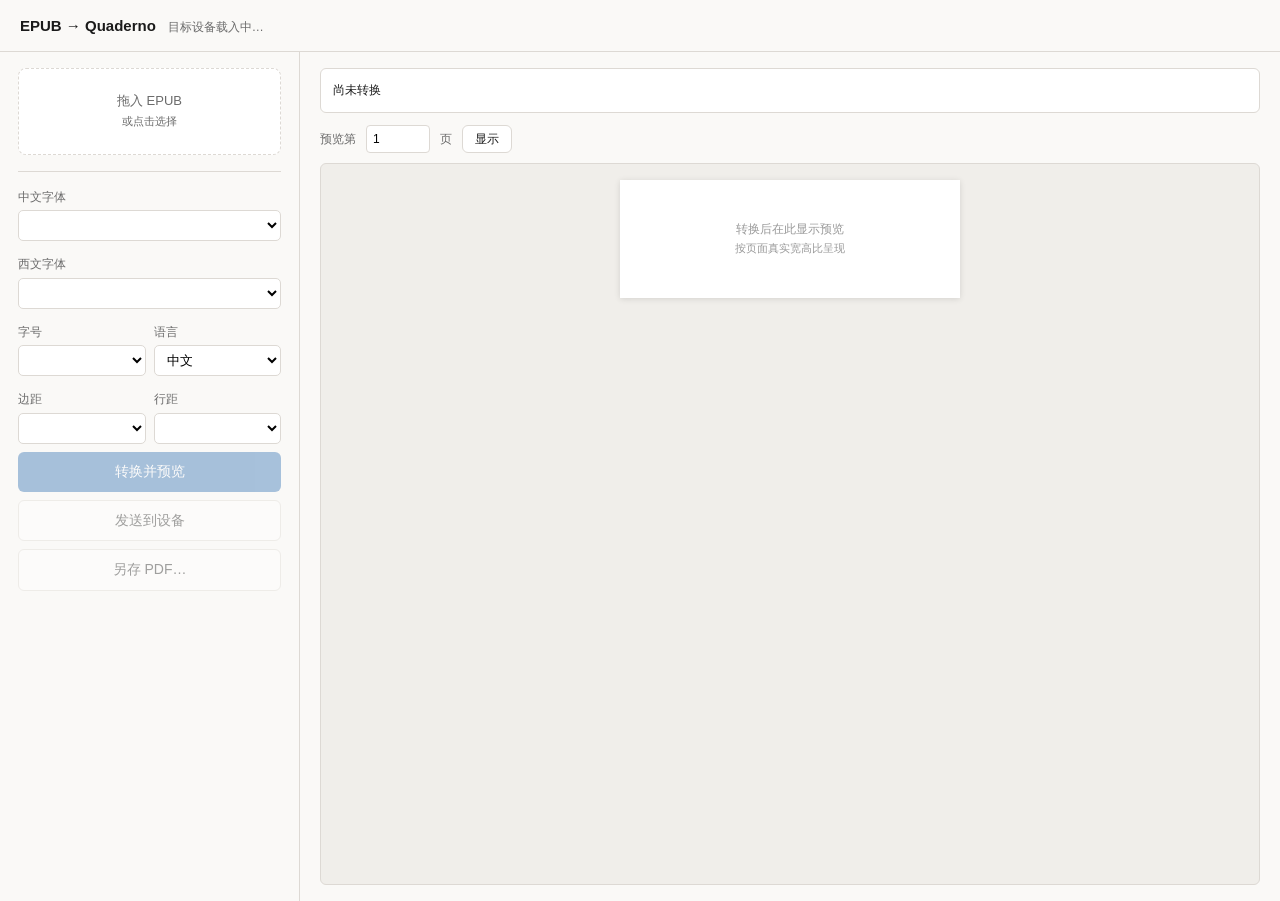
==== gui/index.html @ 3b38d48b "feat: GUI 第一版 —— 本地 Web 界面，EPUB → PDF（A5） gui.sh 启动，Python 标准库起服务 + 单页 HTML，零新依赖。 预览需 poppler（可选，缺失时" ====
<!doctype html>
<meta charset="utf-8">
<title>print-to-quaderno · EPUB → Quaderno</title>
<style>
  :root{--bg:#faf9f7;--fg:#1a1a1a;--mut:#6b6b6b;--line:#ddd9d4;--acc:#2b6cb0;--ok:#2f7a3d;--bad:#b03030}
  *{box-sizing:border-box}
  body{margin:0;font:14px/1.55 -apple-system,"PingFang SC",sans-serif;background:var(--bg);color:var(--fg)}
  header{padding:14px 20px;border-bottom:1px solid var(--line);display:flex;align-items:baseline;gap:12px}
  h1{font-size:15px;margin:0;font-weight:600}
  .sub{color:var(--mut);font-size:12px}
  main{display:grid;grid-template-columns:300px 1fr;gap:0;height:calc(100vh - 51px)}
  aside{padding:16px 18px;border-right:1px solid var(--line);overflow-y:auto}
  section{padding:16px 20px;overflow-y:auto;display:flex;flex-direction:column}
  .drop{border:1.5px dashed var(--line);border-radius:8px;padding:22px 14px;text-align:center;
        color:var(--mut);cursor:pointer;background:#fff;font-size:13px}
  .drop.on{border-color:var(--acc);background:#eef4fb;color:var(--acc)}
  .file{font-size:13px;margin-top:8px;word-break:break-all}
  label{display:block;font-size:12px;color:var(--mut);margin:14px 0 4px}
  select,input[type=text]{width:100%;padding:6px 8px;border:1px solid var(--line);border-radius:5px;
        background:#fff;font:inherit;font-size:13px}
  .row{display:grid;grid-template-columns:1fr 1fr;gap:8px}
  button{width:100%;padding:9px;border:0;border-radius:6px;background:var(--acc);color:#fff;
        font:inherit;font-weight:500;cursor:pointer;margin-top:8px}
  button:disabled{opacity:.4;cursor:default}
  button.sec{background:#fff;color:var(--fg);border:1px solid var(--line)}
  .metrics{background:#fff;border:1px solid var(--line);border-radius:6px;padding:10px 12px;
        font-size:12px;margin-bottom:12px}
  .metrics b{font-weight:600}
  .m-row{display:flex;justify-content:space-between;padding:2px 0}
  .tag{font-size:11px;padding:1px 6px;border-radius:3px;background:#eee}
  .tag.good{background:#e3f2e5;color:var(--ok)} .tag.warn{background:#fdeaea;color:var(--bad)}
  .prevwrap{flex:1;display:flex;align-items:flex-start;justify-content:center;overflow:auto;
        background:#f0eeea;border:1px solid var(--line);border-radius:6px;padding:16px}
  .page{background:#fff;box-shadow:0 1px 6px rgba(0,0,0,.12)}
  .page img{display:block;width:100%;height:auto}
  .bar{display:flex;align-items:center;gap:10px;margin-bottom:10px;font-size:12px;color:var(--mut)}
  .bar input[type=number]{width:64px;padding:4px 6px;border:1px solid var(--line);border-radius:4px;font:inherit}
  .status{font-size:12px;padding:8px 10px;border-radius:5px;margin-top:10px;display:none}
  .status.show{display:block}
  .status.ok{background:#e3f2e5;color:var(--ok)} .status.err{background:#fdeaea;color:var(--bad)}
  .status.run{background:#fff5e0;color:#8a6100}
  .note{font-size:11px;color:var(--mut);margin-top:6px;line-height:1.5}
  hr{border:0;border-top:1px solid var(--line);margin:16px 0}
</style>

<header>
  <h1>EPUB → Quaderno</h1>
  <span class="sub" id="target">目标设备载入中…</span>
</header>

<main>
<aside>
  <div class="drop" id="drop">拖入 EPUB<br><span style="font-size:11px">或点击选择</span></div>
  <input type="file" id="file" accept=".epub,.fb2,.html,.md" hidden>
  <div class="file" id="fname"></div>

  <hr>

  <label>中文字体</label>
  <select id="cjk"></select>
  <label>西文字体</label>
  <select id="latin"></select>

  <div class="row">
    <div><label>字号</label><select id="size"></select></div>
    <div><label>语言</label>
      <select id="lang"><option value="zh">中文</option><option value="en">English</option></select>
    </div>
  </div>
  <div class="row">
    <div><label>边距</label><select id="margin"></select></div>
    <div><label>行距</label><select id="leading"></select></div>
  </div>

  <button id="go" disabled>转换并预览</button>
  <button id="send" class="sec" disabled>发送到设备</button>
  <button id="save" class="sec" disabled>另存 PDF…</button>

  <div class="status" id="st"></div>

  <div class="note" id="hint"></div>
</aside>

<section>
  <div class="metrics" id="metrics">
    <div class="m-row"><span>尚未转换</span></div>
  </div>
  <div class="bar">
    <span>预览第</span>
    <input type="number" id="pg" value="1" min="1">
    <span>页</span>
    <button class="sec" style="width:auto;padding:4px 12px;margin:0" id="pgo">显示</button>
    <span style="flex:1"></span>
    <span id="scaleinfo"></span>
  </div>
  <div class="prevwrap"><div class="page" id="page" style="width:340px">
    <div style="padding:40px 20px;text-align:center;color:#999;font-size:12px">
      转换后在此显示预览<br><span style="font-size:11px">按页面真实宽高比呈现</span>
    </div>
  </div></div>
</section>
</main>

<script>
const $ = s => document.querySelector(s);
let CFG = null, SRC = null, PDF = null;

const SIZES  = ['9pt','10pt','10.5pt','11pt','11.5pt','12pt','13pt','14pt'];
const MARGINS= ['8mm','10mm','12mm','14mm','16mm'];
const LEADS  = ['0.7em','0.8em','0.85em','0.9em','1.0em'];

function opts(sel, list, cur){
  sel.innerHTML = list.map(v=>`<option ${v===cur?'selected':''}>${v}</option>`).join('');
}
function status(msg, kind){
  const el=$('#st'); el.className='status show '+(kind||''); el.textContent=msg;
}

async function init(){
  const r = await (await fetch('/api/init')).json();
  CFG = r.config;
  $('#target').textContent =
    `目标：QUADERNO A5 · 页面 ${CFG.page_w} × ${CFG.page_h} · 1:1 无缩放`;
  opts($('#cjk'),  r.fonts.cjk.length?r.fonts.cjk:['PingFang SC'], CFG.fonts[1]||'PingFang SC');
  opts($('#latin'),r.fonts.latin.length?r.fonts.latin:['Helvetica Neue'], CFG.fonts[0]||'Helvetica Neue');
  opts($('#size'), SIZES, CFG.size);
  opts($('#margin'), MARGINS, CFG.margin);
  opts($('#leading'), LEADS, CFG.leading);
  $('#lang').value = CFG.lang;
  if(!r.has_poppler) $('#hint').textContent =
    '预览功能需要 poppler：brew install poppler。不装也能转换与发送。';
  liveMetrics();
}

function cfg(){
  return {
    page_w: CFG.page_w, page_h: CFG.page_h,
    margin: $('#margin').value, size: $('#size').value,
    leading: $('#leading').value, lang: $('#lang').value,
    fonts: [$('#latin').value, $('#cjk').value]
  };
}

// 数字读数：与预览缩放无关，因此不会因显示比例而误导
function liveMetrics(m){
  const c = cfg();
  const measure = parseFloat(c.page_w) - 2*parseFloat(c.margin);
  const sizeMm = parseFloat(c.size)*25.4/72;
  const cjk = Math.round(measure/sizeMm), lat = Math.round(measure/(sizeMm*0.5));
  const vt = v => v>75?['偏长','warn']:v>=45?['合适','good']:['偏短','warn'];
  const vc = v => v>45?['偏密','warn']:v>40?['偏长','warn']:v>=28?['合适','good']:['偏短','warn'];
  const [ct,cc]=vc(cjk), [lt,lc]=vt(lat);
  $('#metrics').innerHTML = `
    <div class="m-row"><span>版心宽度</span><b>${measure.toFixed(1)} mm</b></div>
    <div class="m-row"><span>中文行长</span><b>${cjk} 字/行 <span class="tag ${cc}">${ct}</span></b></div>
    <div class="m-row"><span>西文行长</span><b>${lat} 字符/行 <span class="tag ${lc}">${lt}</span></b></div>
    <div class="m-row"><span>正文字号</span><b>${c.size}（屏幕上的真实物理尺寸）</b></div>
    ${m&&m.pages?`<div class="m-row"><span>总页数</span><b>${m.pages} 页</b></div>`:''}
    ${m&&m.page_sizes?`<div class="m-row"><span>页面尺寸一致性</span><b>${
      m.size_uniform?'<span class="tag good">全书统一</span>'
                    :'<span class="tag warn">不一致！'+m.page_sizes.join(' / ')+'</span>'}</b></div>`:''}
  `;
}
['#size','#margin','#leading','#cjk','#latin','#lang'].forEach(s=>
  $(s).addEventListener('change', ()=>liveMetrics()));

// ── 文件载入 ────────────────────────────────────────────────
const drop=$('#drop');
drop.onclick=()=>$('#file').click();
drop.ondragover=e=>{e.preventDefault();drop.classList.add('on')};
drop.ondragleave=()=>drop.classList.remove('on');
drop.ondrop=e=>{e.preventDefault();drop.classList.remove('on');take(e.dataTransfer.files[0])};
$('#file').onchange=e=>take(e.target.files[0]);

async function take(f){
  if(!f) return;
  status('正在载入 '+f.name+' …','run');
  const buf = await f.arrayBuffer();
  let bin=''; const b=new Uint8Array(buf);
  for(let i=0;i<b.length;i+=8192) bin+=String.fromCharCode.apply(null,b.subarray(i,i+8192));
  const r = await (await fetch('/api/upload',{method:'POST',
    body:JSON.stringify({name:f.name,data:btoa(bin)})})).json();
  SRC = r.path; $('#fname').textContent = r.name;
  $('#go').disabled=false; status('已载入，可以转换','ok');
}

// ── 转换 ────────────────────────────────────────────────────
$('#go').onclick = async ()=>{
  if(!SRC) return;
  $('#go').disabled=true; status('转换中，一本书通常 1–3 秒…','run');
  const r = await (await fetch('/api/convert',{method:'POST',
    body:JSON.stringify({path:SRC,config:cfg()})})).json();
  $('#go').disabled=false;
  if(!r.ok){ status('转换失败：'+r.error,'err'); return; }
  PDF = r.pdf; liveMetrics(r.metrics);
  $('#send').disabled=false; $('#save').disabled=false;
  status('转换完成，共 '+r.metrics.pages+' 页','ok');
  showPage(1);
};

async function showPage(n){
  if(!PDF) return;
  $('#pg').value=n;
  const r = await (await fetch('/api/preview',{method:'POST',
    body:JSON.stringify({pdf:PDF,page:n})})).json();
  if(!r.ok){ status('预览失败：'+r.error,'err'); return; }
  const ratio = parseFloat(CFG.page_h)/parseFloat(CFG.page_w);
  const w = 340;
  $('#page').style.width = w+'px';
  $('#page').innerHTML = `<img src="${r.url}&t=${Date.now()}" alt="预览">`;
  $('#scaleinfo').textContent =
    `等比预览 · 实际 ${CFG.page_w} × ${CFG.page_h}（字号舒适度请以设备为准）`;
}
$('#pgo').onclick=()=>showPage(parseInt($('#pg').value)||1);

$('#send').onclick = async ()=>{
  status('正在发送到设备…','run');
  const r = await (await fetch('/api/deliver',{method:'POST',
    body:JSON.stringify({pdf:PDF})})).json();
  status(r.ok?'已发送到设备（客户端需保持连接）':'发送失败：'+r.error, r.ok?'ok':'err');
};

$('#save').onclick = async ()=>{
  const dest = prompt('另存为（完整路径）', (SRC||'').replace(/\.[^.]+$/,'') + '.pdf');
  if(!dest) return;
  const r = await (await fetch('/api/save',{method:'POST',
    body:JSON.stringify({pdf:PDF,dest})})).json();
  status(r.ok?'已保存到 '+r.saved:'保存失败：'+r.error, r.ok?'ok':'err');
};

init();
</script>
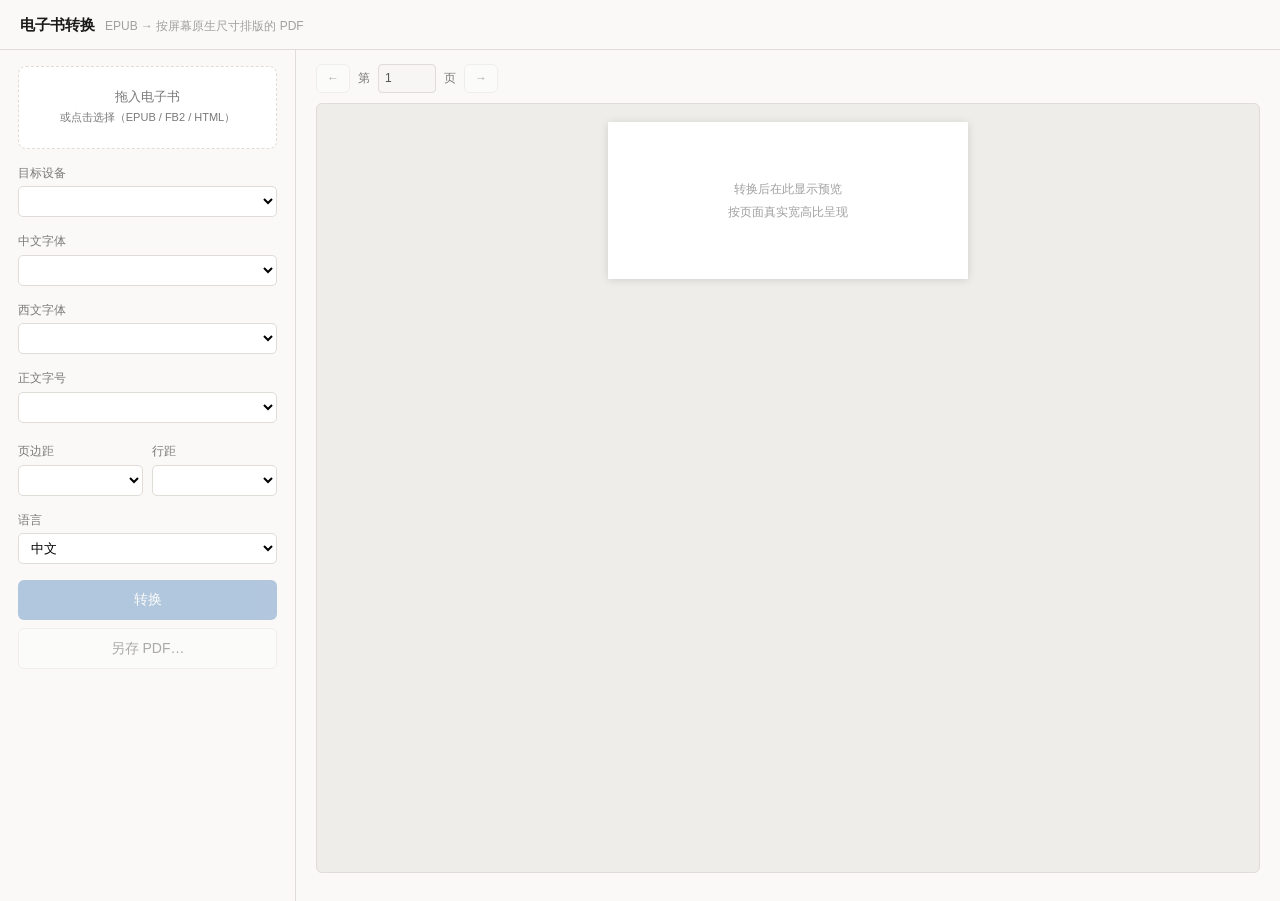
==== commit ebc92629: "refactor(gui): 按用户反馈重做界面 + 引入设备档案 界面调整: 1. 派生数值不再占据主区。版心宽度、中英行长这些是计算结果而非可调项，    已从顶部面板降级为「紧贴对应控件的辅助说" ====
--- a/gui/index.html
+++ b/gui/index.html
@@ -1,170 +1,202 @@
 <!doctype html>
 <meta charset="utf-8">
-<title>print-to-quaderno · EPUB → Quaderno</title>
+<title>电子书转换 · 电子墨水屏排版</title>
 <style>
-  :root{--bg:#faf9f7;--fg:#1a1a1a;--mut:#6b6b6b;--line:#ddd9d4;--acc:#2b6cb0;--ok:#2f7a3d;--bad:#b03030}
+  :root{--bg:#faf9f7;--fg:#1a1a1a;--mut:#7a7a7a;--faint:#a0a0a0;--line:#e0dcd7;
+        --acc:#2b6cb0;--ok:#2f7a3d;--bad:#b03030;--warn:#8a6100}
   *{box-sizing:border-box}
   body{margin:0;font:14px/1.55 -apple-system,"PingFang SC",sans-serif;background:var(--bg);color:var(--fg)}
-  header{padding:14px 20px;border-bottom:1px solid var(--line);display:flex;align-items:baseline;gap:12px}
+  header{padding:13px 20px;border-bottom:1px solid var(--line);display:flex;align-items:baseline;gap:10px}
   h1{font-size:15px;margin:0;font-weight:600}
-  .sub{color:var(--mut);font-size:12px}
-  main{display:grid;grid-template-columns:300px 1fr;gap:0;height:calc(100vh - 51px)}
-  aside{padding:16px 18px;border-right:1px solid var(--line);overflow-y:auto}
-  section{padding:16px 20px;overflow-y:auto;display:flex;flex-direction:column}
-  .drop{border:1.5px dashed var(--line);border-radius:8px;padding:22px 14px;text-align:center;
+  .sub{color:var(--faint);font-size:12px}
+  main{display:grid;grid-template-columns:296px 1fr;height:calc(100vh - 49px)}
+  aside{padding:16px 18px 28px;border-right:1px solid var(--line);overflow-y:auto}
+  section{padding:14px 20px 18px;display:flex;flex-direction:column;min-width:0}
+
+  .drop{border:1.5px dashed var(--line);border-radius:8px;padding:20px 14px;text-align:center;
         color:var(--mut);cursor:pointer;background:#fff;font-size:13px}
   .drop.on{border-color:var(--acc);background:#eef4fb;color:var(--acc)}
-  .file{font-size:13px;margin-top:8px;word-break:break-all}
-  label{display:block;font-size:12px;color:var(--mut);margin:14px 0 4px}
-  select,input[type=text]{width:100%;padding:6px 8px;border:1px solid var(--line);border-radius:5px;
-        background:#fff;font:inherit;font-size:13px}
-  .row{display:grid;grid-template-columns:1fr 1fr;gap:8px}
+  .fname{font-size:12px;margin-top:7px;color:var(--fg);word-break:break-all}
+
+  label{display:block;font-size:12px;color:var(--mut);margin:15px 0 4px}
+  select{width:100%;padding:6px 8px;border:1px solid var(--line);border-radius:5px;
+         background:#fff;font:inherit;font-size:13px}
+  .row{display:grid;grid-template-columns:1fr 1fr;gap:9px}
+  /* 派生数值：紧贴产生它的控件，作为辅助说明，而非独立面板 */
+  .hint{font-size:11px;color:var(--faint);margin-top:4px;line-height:1.5}
+  .hint .v{color:var(--mut)}
+  .ok{color:var(--ok)} .warn{color:var(--bad)}
+
   button{width:100%;padding:9px;border:0;border-radius:6px;background:var(--acc);color:#fff;
-        font:inherit;font-weight:500;cursor:pointer;margin-top:8px}
-  button:disabled{opacity:.4;cursor:default}
-  button.sec{background:#fff;color:var(--fg);border:1px solid var(--line)}
-  .metrics{background:#fff;border:1px solid var(--line);border-radius:6px;padding:10px 12px;
-        font-size:12px;margin-bottom:12px}
-  .metrics b{font-weight:600}
-  .m-row{display:flex;justify-content:space-between;padding:2px 0}
-  .tag{font-size:11px;padding:1px 6px;border-radius:3px;background:#eee}
-  .tag.good{background:#e3f2e5;color:var(--ok)} .tag.warn{background:#fdeaea;color:var(--bad)}
-  .prevwrap{flex:1;display:flex;align-items:flex-start;justify-content:center;overflow:auto;
-        background:#f0eeea;border:1px solid var(--line);border-radius:6px;padding:16px}
-  .page{background:#fff;box-shadow:0 1px 6px rgba(0,0,0,.12)}
+         font:inherit;font-weight:500;cursor:pointer;margin-top:16px}
+  button:disabled{opacity:.35;cursor:default}
+  button.sec{background:#fff;color:var(--fg);border:1px solid var(--line);margin-top:8px;font-weight:400}
+
+  .st{font-size:12px;padding:7px 10px;border-radius:5px;margin-top:12px;display:none}
+  .st.show{display:block}
+  .st.ok{background:#e6f2e8;color:var(--ok)} .st.err{background:#fbeaea;color:var(--bad)}
+  .st.run{background:#fdf3e0;color:var(--warn)} .st.info{background:#eef2f7;color:var(--mut)}
+
+  .pbar{display:flex;align-items:center;gap:8px;margin-bottom:10px;font-size:12px;color:var(--mut)}
+  .pbar button{width:auto;margin:0;padding:4px 10px;font-size:12px}
+  .pbar input{width:58px;padding:4px 6px;border:1px solid var(--line);border-radius:4px;font:inherit}
+  .stage{flex:1;display:flex;align-items:flex-start;justify-content:center;overflow:auto;
+         background:#efedea;border:1px solid var(--line);border-radius:6px;padding:18px}
+  .page{background:#fff;box-shadow:0 1px 8px rgba(0,0,0,.13)}
   .page img{display:block;width:100%;height:auto}
-  .bar{display:flex;align-items:center;gap:10px;margin-bottom:10px;font-size:12px;color:var(--mut)}
-  .bar input[type=number]{width:64px;padding:4px 6px;border:1px solid var(--line);border-radius:4px;font:inherit}
-  .status{font-size:12px;padding:8px 10px;border-radius:5px;margin-top:10px;display:none}
-  .status.show{display:block}
-  .status.ok{background:#e3f2e5;color:var(--ok)} .status.err{background:#fdeaea;color:var(--bad)}
-  .status.run{background:#fff5e0;color:#8a6100}
-  .note{font-size:11px;color:var(--mut);margin-top:6px;line-height:1.5}
-  hr{border:0;border-top:1px solid var(--line);margin:16px 0}
+  .empty{padding:56px 24px;text-align:center;color:var(--faint);font-size:12px;line-height:1.9}
+  /* 技术参数：降级到页脚，不占主区 */
+  .tech{margin-top:10px;font-size:11px;color:var(--faint);display:flex;gap:16px;flex-wrap:wrap}
+  .tech b{font-weight:500;color:var(--mut)}
+  .badge{font-size:10px;padding:1px 5px;border-radius:3px;background:#eee;color:var(--mut)}
+  .badge.v{background:#e6f2e8;color:var(--ok)} .badge.u{background:#fbeaea;color:var(--bad)}
 </style>
 
 <header>
-  <h1>EPUB → Quaderno</h1>
-  <span class="sub" id="target">目标设备载入中…</span>
+  <h1>电子书转换</h1>
+  <span class="sub">EPUB → 按屏幕原生尺寸排版的 PDF</span>
 </header>
 
 <main>
 <aside>
-  <div class="drop" id="drop">拖入 EPUB<br><span style="font-size:11px">或点击选择</span></div>
+  <div class="drop" id="drop">拖入电子书<br><span style="font-size:11px">或点击选择（EPUB / FB2 / HTML）</span></div>
   <input type="file" id="file" accept=".epub,.fb2,.html,.md" hidden>
-  <div class="file" id="fname"></div>
-
-  <hr>
+  <div class="fname" id="fname"></div>
+
+  <label>目标设备</label>
+  <select id="dev"></select>
+  <div class="hint" id="devhint"></div>
 
   <label>中文字体</label>
   <select id="cjk"></select>
   <label>西文字体</label>
   <select id="latin"></select>
 
+  <label>正文字号</label>
+  <select id="size"></select>
+  <div class="hint" id="sizehint"></div>
+
   <div class="row">
-    <div><label>字号</label><select id="size"></select></div>
-    <div><label>语言</label>
-      <select id="lang"><option value="zh">中文</option><option value="en">English</option></select>
+    <div><label>页边距</label><select id="margin"></select></div>
+    <div><label>行距</label><select id="leading"></select></div>
+  </div>
+  <div class="hint" id="marginhint"></div>
+
+  <label>语言</label>
+  <select id="lang"><option value="zh">中文</option><option value="en">English</option></select>
+
+  <button id="go" disabled>转换</button>
+  <button id="save" class="sec" disabled>另存 PDF…</button>
+
+  <div class="st" id="st"></div>
+</aside>
+
+<section>
+  <div class="pbar">
+    <button class="sec" id="prev" disabled>←</button>
+    <span>第</span><input type="number" id="pg" value="1" min="1" disabled>
+    <span id="pgtot">页</span>
+    <button class="sec" id="next" disabled>→</button>
+    <span style="flex:1"></span>
+    <span id="pnote"></span>
+  </div>
+
+  <div class="stage">
+    <div class="page" id="page" style="width:360px">
+      <div class="empty">转换后在此显示预览<br>按页面真实宽高比呈现</div>
     </div>
   </div>
-  <div class="row">
-    <div><label>边距</label><select id="margin"></select></div>
-    <div><label>行距</label><select id="leading"></select></div>
-  </div>
-
-  <button id="go" disabled>转换并预览</button>
-  <button id="send" class="sec" disabled>发送到设备</button>
-  <button id="save" class="sec" disabled>另存 PDF…</button>
-
-  <div class="status" id="st"></div>
-
-  <div class="note" id="hint"></div>
-</aside>
-
-<section>
-  <div class="metrics" id="metrics">
-    <div class="m-row"><span>尚未转换</span></div>
-  </div>
-  <div class="bar">
-    <span>预览第</span>
-    <input type="number" id="pg" value="1" min="1">
-    <span>页</span>
-    <button class="sec" style="width:auto;padding:4px 12px;margin:0" id="pgo">显示</button>
-    <span style="flex:1"></span>
-    <span id="scaleinfo"></span>
-  </div>
-  <div class="prevwrap"><div class="page" id="page" style="width:340px">
-    <div style="padding:40px 20px;text-align:center;color:#999;font-size:12px">
-      转换后在此显示预览<br><span style="font-size:11px">按页面真实宽高比呈现</span>
-    </div>
-  </div></div>
+
+  <div class="tech" id="tech"></div>
 </section>
 </main>
 
 <script>
 const $ = s => document.querySelector(s);
-let CFG = null, SRC = null, PDF = null;
-
-const SIZES  = ['9pt','10pt','10.5pt','11pt','11.5pt','12pt','13pt','14pt'];
-const MARGINS= ['8mm','10mm','12mm','14mm','16mm'];
-const LEADS  = ['0.7em','0.8em','0.85em','0.9em','1.0em'];
-
-function opts(sel, list, cur){
-  sel.innerHTML = list.map(v=>`<option ${v===cur?'selected':''}>${v}</option>`).join('');
-}
-function status(msg, kind){
-  const el=$('#st'); el.className='status show '+(kind||''); el.textContent=msg;
+let DEV=null, DEVS=[], SRC=null, PDF=null, PAGES=0, DIRTY=false;
+
+const SIZES = [
+  ['9pt','小五'],['10pt',''],['10.5pt','五号'],['11pt',''],
+  ['11.5pt',''],['12pt','小四'],['13pt',''],['14pt','四号']];
+const MARGINS = ['8mm','10mm','12mm','14mm','16mm'];
+// 行距对用户显示中文档位，em 只作内部值 —— 界面不出现英文单位
+const LEADS = [['0.7em','紧凑'],['0.8em','较紧'],['0.85em','标准'],
+               ['0.9em','较松'],['1.0em','宽松']];
+
+const st = (msg,kind)=>{const e=$('#st');e.className='st show '+(kind||'');e.textContent=msg};
+
+function fill(sel, list, cur){
+  sel.innerHTML = list.map(x=>{
+    const [v,label] = Array.isArray(x)?x:[x,''];
+    const text = label ? `${v}（${label}）` : v;
+    return `<option value="${v}" ${v===cur?'selected':''}>${text}</option>`;
+  }).join('');
 }
 
 async function init(){
   const r = await (await fetch('/api/init')).json();
-  CFG = r.config;
-  $('#target').textContent =
-    `目标：QUADERNO A5 · 页面 ${CFG.page_w} × ${CFG.page_h} · 1:1 无缩放`;
-  opts($('#cjk'),  r.fonts.cjk.length?r.fonts.cjk:['PingFang SC'], CFG.fonts[1]||'PingFang SC');
-  opts($('#latin'),r.fonts.latin.length?r.fonts.latin:['Helvetica Neue'], CFG.fonts[0]||'Helvetica Neue');
-  opts($('#size'), SIZES, CFG.size);
-  opts($('#margin'), MARGINS, CFG.margin);
-  opts($('#leading'), LEADS, CFG.leading);
-  $('#lang').value = CFG.lang;
-  if(!r.has_poppler) $('#hint').textContent =
-    '预览功能需要 poppler：brew install poppler。不装也能转换与发送。';
-  liveMetrics();
+  DEVS = r.devices;
+  $('#dev').innerHTML = DEVS.map((d,i)=>
+    `<option value="${i}">${d.name}</option>`).join('');
+  fill($('#cjk'),  r.fonts.cjk.length?r.fonts.cjk:['PingFang SC'],  r.config.fonts[1]);
+  fill($('#latin'),r.fonts.latin.length?r.fonts.latin:['Helvetica Neue'], r.config.fonts[0]);
+  fill($('#size'), SIZES, r.config.size);
+  fill($('#margin'), MARGINS, r.config.margin);
+  fill($('#leading'), LEADS, r.config.leading);
+  $('#lang').value = r.config.lang;
+  if(!r.has_poppler) st('预览需要 poppler：brew install poppler。不装仍可转换与保存。','info');
+  pickDevice();
+}
+
+function pickDevice(){
+  DEV = DEVS[+$('#dev').value];
+  const [w,h] = DEV.display_mm;
+  const badge = DEV.verified
+    ? `<span class="badge v">已实测</span>`
+    : `<span class="badge u">未实测</span>`;
+  $('#devhint').innerHTML =
+    `${badge} 显示区 <span class="v">${w} × ${h} mm</span> · ${DEV.ppi} ppi` +
+    (DEV.verified ? '' : `<br>该尺寸为推算值，使用前建议先用校准页实测。`);
+  update();
 }
 
 function cfg(){
+  const [w,h] = DEV.display_mm;
   return {
-    page_w: CFG.page_w, page_h: CFG.page_h,
+    page_w: w+'mm', page_h: h+'mm',
     margin: $('#margin').value, size: $('#size').value,
     leading: $('#leading').value, lang: $('#lang').value,
     fonts: [$('#latin').value, $('#cjk').value]
   };
 }
 
-// 数字读数：与预览缩放无关，因此不会因显示比例而误导
-function liveMetrics(m){
+// 派生数值紧贴对应控件，作为辅助说明；技术参数降级到页脚
+function update(){
   const c = cfg();
   const measure = parseFloat(c.page_w) - 2*parseFloat(c.margin);
   const sizeMm = parseFloat(c.size)*25.4/72;
   const cjk = Math.round(measure/sizeMm), lat = Math.round(measure/(sizeMm*0.5));
-  const vt = v => v>75?['偏长','warn']:v>=45?['合适','good']:['偏短','warn'];
-  const vc = v => v>45?['偏密','warn']:v>40?['偏长','warn']:v>=28?['合适','good']:['偏短','warn'];
-  const [ct,cc]=vc(cjk), [lt,lc]=vt(lat);
-  $('#metrics').innerHTML = `
-    <div class="m-row"><span>版心宽度</span><b>${measure.toFixed(1)} mm</b></div>
-    <div class="m-row"><span>中文行长</span><b>${cjk} 字/行 <span class="tag ${cc}">${ct}</span></b></div>
-    <div class="m-row"><span>西文行长</span><b>${lat} 字符/行 <span class="tag ${lc}">${lt}</span></b></div>
-    <div class="m-row"><span>正文字号</span><b>${c.size}（屏幕上的真实物理尺寸）</b></div>
-    ${m&&m.pages?`<div class="m-row"><span>总页数</span><b>${m.pages} 页</b></div>`:''}
-    ${m&&m.page_sizes?`<div class="m-row"><span>页面尺寸一致性</span><b>${
-      m.size_uniform?'<span class="tag good">全书统一</span>'
-                    :'<span class="tag warn">不一致！'+m.page_sizes.join(' / ')+'</span>'}</b></div>`:''}
-  `;
-}
-['#size','#margin','#leading','#cjk','#latin','#lang'].forEach(s=>
-  $(s).addEventListener('change', ()=>liveMetrics()));
-
-// ── 文件载入 ────────────────────────────────────────────────
+  const vc = cjk>45?['偏密','warn']:cjk>40?['偏长','warn']:cjk>=28?['合适','ok']:['偏短','warn'];
+  const vl = lat>75?['偏长','warn']:lat>=45?['合适','ok']:['偏短','warn'];
+  $('#sizehint').innerHTML =
+    `中文 <span class="v">${cjk} 字/行</span> <span class="${vc[1]}">${vc[0]}</span> ／ ` +
+    `西文 <span class="v">${lat} 字符/行</span> <span class="${vl[1]}">${vl[0]}</span>`;
+  $('#marginhint').innerHTML = `版心宽度 <span class="v">${measure.toFixed(1)} mm</span>`;
+
+  const t = [`页面 <b>${c.page_w} × ${c.page_h}</b>`,
+             `版心 <b>${measure.toFixed(1)}mm</b>`,
+             `字号 <b>${c.size}</b>（屏幕上的真实物理尺寸）`];
+  if(PAGES) t.push(`共 <b>${PAGES}</b> 页`);
+  if(window.__sizes) t.push(window.__sizes.length===1
+      ? `页面尺寸 <b>全书统一</b>` : `<span class="warn">页面尺寸不一致：${window.__sizes.join(' / ')}</span>`);
+  $('#tech').innerHTML = t.join('');
+
+  if(PDF){ DIRTY = true; st('参数已修改，点「转换」后预览才会更新','info'); }
+}
+['#size','#margin','#leading','#cjk','#latin','#lang'].forEach(s=>$(s).onchange=update);
+$('#dev').onchange = pickDevice;
+
+// ── 载入 ──────────────────────────────────────────────
 const drop=$('#drop');
 drop.onclick=()=>$('#file').click();
 drop.ondragover=e=>{e.preventDefault();drop.classList.add('on')};
@@ -174,58 +206,52 @@
 
 async function take(f){
   if(!f) return;
-  status('正在载入 '+f.name+' …','run');
-  const buf = await f.arrayBuffer();
-  let bin=''; const b=new Uint8Array(buf);
-  for(let i=0;i<b.length;i+=8192) bin+=String.fromCharCode.apply(null,b.subarray(i,i+8192));
+  st('正在载入 '+f.name+' …','run');
+  const b = new Uint8Array(await f.arrayBuffer());
+  let bin=''; for(let i=0;i<b.length;i+=8192) bin+=String.fromCharCode.apply(null,b.subarray(i,i+8192));
   const r = await (await fetch('/api/upload',{method:'POST',
     body:JSON.stringify({name:f.name,data:btoa(bin)})})).json();
-  SRC = r.path; $('#fname').textContent = r.name;
-  $('#go').disabled=false; status('已载入，可以转换','ok');
-}
-
-// ── 转换 ────────────────────────────────────────────────────
+  SRC=r.path; $('#fname').textContent=r.name; $('#go').disabled=false;
+  st('已载入，可以转换','ok');
+}
+
+// ── 转换（与预览分开：转换产出 PDF，预览只是翻看它）────────
 $('#go').onclick = async ()=>{
   if(!SRC) return;
-  $('#go').disabled=true; status('转换中，一本书通常 1–3 秒…','run');
+  $('#go').disabled=true; st('转换中…一本书通常 1–3 秒','run');
   const r = await (await fetch('/api/convert',{method:'POST',
     body:JSON.stringify({path:SRC,config:cfg()})})).json();
   $('#go').disabled=false;
-  if(!r.ok){ status('转换失败：'+r.error,'err'); return; }
-  PDF = r.pdf; liveMetrics(r.metrics);
-  $('#send').disabled=false; $('#save').disabled=false;
-  status('转换完成，共 '+r.metrics.pages+' 页','ok');
-  showPage(1);
+  if(!r.ok){ st('转换失败：'+r.error,'err'); return; }
+  PDF=r.pdf; PAGES=r.metrics.pages; window.__sizes=r.metrics.page_sizes; DIRTY=false;
+  $('#save').disabled=false;
+  ['#pg','#prev','#next'].forEach(s=>$(s).disabled=false);
+  $('#pg').max=PAGES; $('#pgtot').textContent=`/ ${PAGES} 页`;
+  update(); st(`转换完成，共 ${PAGES} 页`,'ok');
+  show(1);
 };
 
-async function showPage(n){
+// ── 预览（独立动作，不触发转换）──────────────────────
+async function show(n){
   if(!PDF) return;
+  n = Math.max(1, Math.min(PAGES||1, n));
   $('#pg').value=n;
   const r = await (await fetch('/api/preview',{method:'POST',
     body:JSON.stringify({pdf:PDF,page:n})})).json();
-  if(!r.ok){ status('预览失败：'+r.error,'err'); return; }
-  const ratio = parseFloat(CFG.page_h)/parseFloat(CFG.page_w);
-  const w = 340;
-  $('#page').style.width = w+'px';
-  $('#page').innerHTML = `<img src="${r.url}&t=${Date.now()}" alt="预览">`;
-  $('#scaleinfo').textContent =
-    `等比预览 · 实际 ${CFG.page_w} × ${CFG.page_h}（字号舒适度请以设备为准）`;
-}
-$('#pgo').onclick=()=>showPage(parseInt($('#pg').value)||1);
-
-$('#send').onclick = async ()=>{
-  status('正在发送到设备…','run');
-  const r = await (await fetch('/api/deliver',{method:'POST',
-    body:JSON.stringify({pdf:PDF})})).json();
-  status(r.ok?'已发送到设备（客户端需保持连接）':'发送失败：'+r.error, r.ok?'ok':'err');
-};
+  if(!r.ok){ st('预览失败：'+r.error,'err'); return; }
+  $('#page').innerHTML=`<img src="${r.url}&t=${Date.now()}" alt="第 ${n} 页">`;
+  $('#pnote').textContent='等比预览 · 字号舒适度请以设备为准';
+}
+$('#pg').onchange=()=>show(+$('#pg').value);
+$('#prev').onclick=()=>show((+$('#pg').value)-1);
+$('#next').onclick=()=>show((+$('#pg').value)+1);
 
 $('#save').onclick = async ()=>{
-  const dest = prompt('另存为（完整路径）', (SRC||'').replace(/\.[^.]+$/,'') + '.pdf');
+  const dest = prompt('另存为（完整路径）', (SRC||'').replace(/\.[^.]+$/,'')+'.pdf');
   if(!dest) return;
   const r = await (await fetch('/api/save',{method:'POST',
     body:JSON.stringify({pdf:PDF,dest})})).json();
-  status(r.ok?'已保存到 '+r.saved:'保存失败：'+r.error, r.ok?'ok':'err');
+  st(r.ok?'已保存到 '+r.saved:'保存失败：'+r.error, r.ok?'ok':'err');
 };
 
 init();
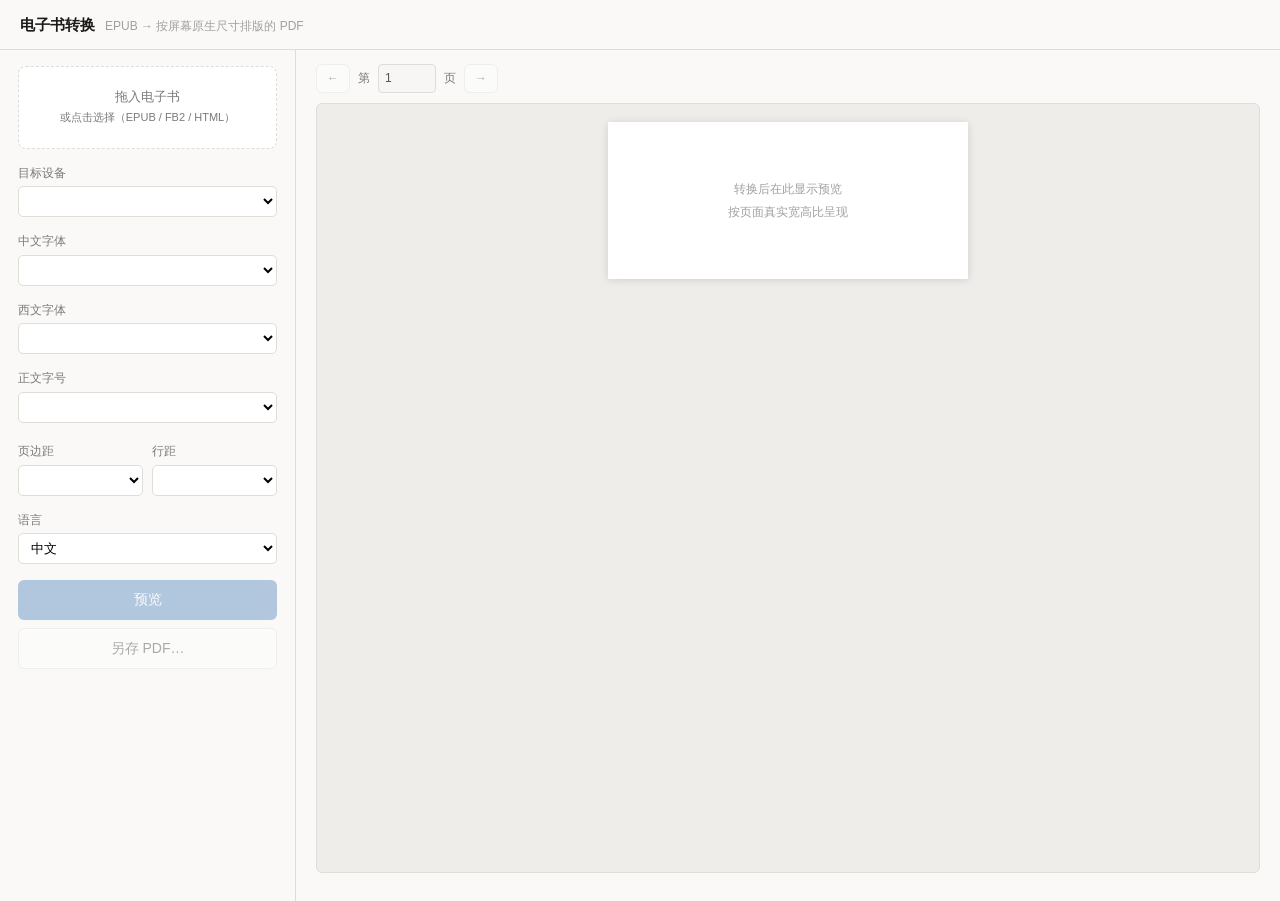
==== commit 15200d7e: "feat(gui): 点击选文件 + 中文字体名 + 整本预览复用（T-002 A/B + T-003 C，审校后） 由 mimo 执行、Claude 审校。三项改进的最终形态：  A 点击选文件（A" ====
--- a/gui/index.html
+++ b/gui/index.html
@@ -85,7 +85,8 @@
   <label>语言</label>
   <select id="lang"><option value="zh">中文</option><option value="en">English</option></select>
 
-  <button id="go" disabled>转换</button>
+  <button id="preview" disabled>预览</button>
+  <button id="send" class="sec" disabled hidden>发送到 Quaderno</button>
   <button id="save" class="sec" disabled>另存 PDF…</button>
 
   <div class="st" id="st"></div>
@@ -125,6 +126,21 @@
 
 const st = (msg,kind)=>{const e=$('#st');e.className='st show '+(kind||'');e.textContent=msg};
 
+const CJK_NAMES = {
+  'PingFang SC': '苹方', 'Songti SC': '宋体', 'Heiti SC': '黑体',
+  'STSong': '华文宋体', 'Hiragino Sans GB': '冬青黑体',
+  'Noto Serif CJK SC': '思源宋体', 'Source Han Sans SC': '思源黑体',
+  'Source Han Serif SC': '思源宋体',
+};
+
+function fillCjk(sel, list, cur){
+  sel.innerHTML = list.map(name=>{
+    const label = CJK_NAMES[name];
+    const text = label ? `${label}（${name}）` : name;
+    return `<option value="${name}" ${name===cur?'selected':''}>${text}</option>`;
+  }).join('');
+}
+
 function fill(sel, list, cur){
   sel.innerHTML = list.map(x=>{
     const [v,label] = Array.isArray(x)?x:[x,''];
@@ -138,12 +154,13 @@
   DEVS = r.devices;
   $('#dev').innerHTML = DEVS.map((d,i)=>
     `<option value="${i}">${d.name}</option>`).join('');
-  fill($('#cjk'),  r.fonts.cjk.length?r.fonts.cjk:['PingFang SC'],  r.config.fonts[1]);
+  fillCjk($('#cjk'),  r.fonts.cjk.length?r.fonts.cjk:['PingFang SC'],  r.config.fonts[1]);
   fill($('#latin'),r.fonts.latin.length?r.fonts.latin:['Helvetica Neue'], r.config.fonts[0]);
   fill($('#size'), SIZES, r.config.size);
   fill($('#margin'), MARGINS, r.config.margin);
   fill($('#leading'), LEADS, r.config.leading);
   $('#lang').value = r.config.lang;
+  if(r.has_quaderno) $('#send').hidden = false;
   if(!r.has_poppler) st('预览需要 poppler：brew install poppler。不装仍可转换与保存。','info');
   pickDevice();
 }
@@ -151,12 +168,12 @@
 function pickDevice(){
   DEV = DEVS[+$('#dev').value];
   const [w,h] = DEV.display_mm;
-  const badge = DEV.verified
+  const badge = DEV.size_verified
     ? `<span class="badge v">已实测</span>`
     : `<span class="badge u">未实测</span>`;
   $('#devhint').innerHTML =
     `${badge} 显示区 <span class="v">${w} × ${h} mm</span> · ${DEV.ppi} ppi` +
-    (DEV.verified ? '' : `<br>该尺寸为推算值，使用前建议先用校准页实测。`);
+    (DEV.size_verified ? '' : `<br>该尺寸为推算值，使用前建议先用校准页实测。`);
   update();
 }
 
@@ -191,7 +208,7 @@
       ? `页面尺寸 <b>全书统一</b>` : `<span class="warn">页面尺寸不一致：${window.__sizes.join(' / ')}</span>`);
   $('#tech').innerHTML = t.join('');
 
-  if(PDF){ DIRTY = true; st('参数已修改，点「转换」后预览才会更新','info'); }
+  if(PDF){ DIRTY = true; st('参数已修改，点「预览」后才会更新','info'); }
 }
 ['#size','#margin','#leading','#cjk','#latin','#lang'].forEach(s=>$(s).onchange=update);
 $('#dev').onchange = pickDevice;
@@ -211,27 +228,29 @@
   let bin=''; for(let i=0;i<b.length;i+=8192) bin+=String.fromCharCode.apply(null,b.subarray(i,i+8192));
   const r = await (await fetch('/api/upload',{method:'POST',
     body:JSON.stringify({name:f.name,data:btoa(bin)})})).json();
-  SRC=r.path; $('#fname').textContent=r.name; $('#go').disabled=false;
-  st('已载入，可以转换','ok');
-}
-
-// ── 转换（与预览分开：转换产出 PDF，预览只是翻看它）────────
-$('#go').onclick = async ()=>{
+  SRC=r.path; $('#fname').textContent=r.name;
+  $('#preview').disabled=false;
+  st('已载入，点「预览」查看排版','ok');
+}
+
+// ── 预览（整本渲染，缓存产物）────────────────────────
+$('#preview').onclick = async ()=>{
   if(!SRC) return;
-  $('#go').disabled=true; st('转换中…一本书通常 1–3 秒','run');
+  $('#preview').disabled=true; st('渲染中…','run');
   const r = await (await fetch('/api/convert',{method:'POST',
     body:JSON.stringify({path:SRC,config:cfg()})})).json();
-  $('#go').disabled=false;
-  if(!r.ok){ st('转换失败：'+r.error,'err'); return; }
-  PDF=r.pdf; PAGES=r.metrics.pages; window.__sizes=r.metrics.page_sizes; DIRTY=false;
-  $('#save').disabled=false;
+  $('#preview').disabled=false;
+  if(!r.ok){ st('渲染失败：'+r.error,'err'); return; }
+  PDF=r.pdf; PAGES=r.metrics.pages; window.__sizes=r.metrics.page_sizes;
+  DIRTY=false;
+  $('#save').disabled=false; $('#send').disabled=false;
   ['#pg','#prev','#next'].forEach(s=>$(s).disabled=false);
   $('#pg').max=PAGES; $('#pgtot').textContent=`/ ${PAGES} 页`;
-  update(); st(`转换完成，共 ${PAGES} 页`,'ok');
+  update(); st(`渲染完成，共 ${PAGES} 页`,'ok');
   show(1);
 };
 
-// ── 预览（独立动作，不触发转换）──────────────────────
+// ── 预览（翻页，复用当前 PDF）──────────────────────────
 async function show(n){
   if(!PDF) return;
   n = Math.max(1, Math.min(PAGES||1, n));
@@ -246,7 +265,33 @@
 $('#prev').onclick=()=>show((+$('#pg').value)-1);
 $('#next').onclick=()=>show((+$('#pg').value)+1);
 
+// ── 发送到设备（参数未变复用缓存，变了先重渲）─────────
+$('#send').onclick = async ()=>{
+  if(!SRC) return;
+  if(DIRTY){
+    st('参数已改，先重新渲染…','run');
+    const r = await (await fetch('/api/convert',{method:'POST',
+      body:JSON.stringify({path:SRC,config:cfg()})})).json();
+    if(!r.ok){ st('渲染失败：'+r.error,'err'); return; }
+    PDF=r.pdf; PAGES=r.metrics.pages; DIRTY=false;
+  }
+  st('正在发送到 Quaderno…','run');
+  const r = await (await fetch('/api/deliver',{method:'POST',
+    body:JSON.stringify({pdf:PDF})})).json();
+  st(r.ok ? '已发送（客户端需保持连接，稍后同步到设备）'
+          : '发送失败：'+r.error, r.ok?'ok':'err');
+};
+
+// ── 另存 PDF（参数未变复用缓存，变了先重渲）───────────
 $('#save').onclick = async ()=>{
+  if(!SRC) return;
+  if(DIRTY){
+    st('参数已改，先重新渲染…','run');
+    const r = await (await fetch('/api/convert',{method:'POST',
+      body:JSON.stringify({path:SRC,config:cfg()})})).json();
+    if(!r.ok){ st('渲染失败：'+r.error,'err'); return; }
+    PDF=r.pdf; PAGES=r.metrics.pages; DIRTY=false;
+  }
   const dest = prompt('另存为（完整路径）', (SRC||'').replace(/\.[^.]+$/,'')+'.pdf');
   if(!dest) return;
   const r = await (await fetch('/api/save',{method:'POST',
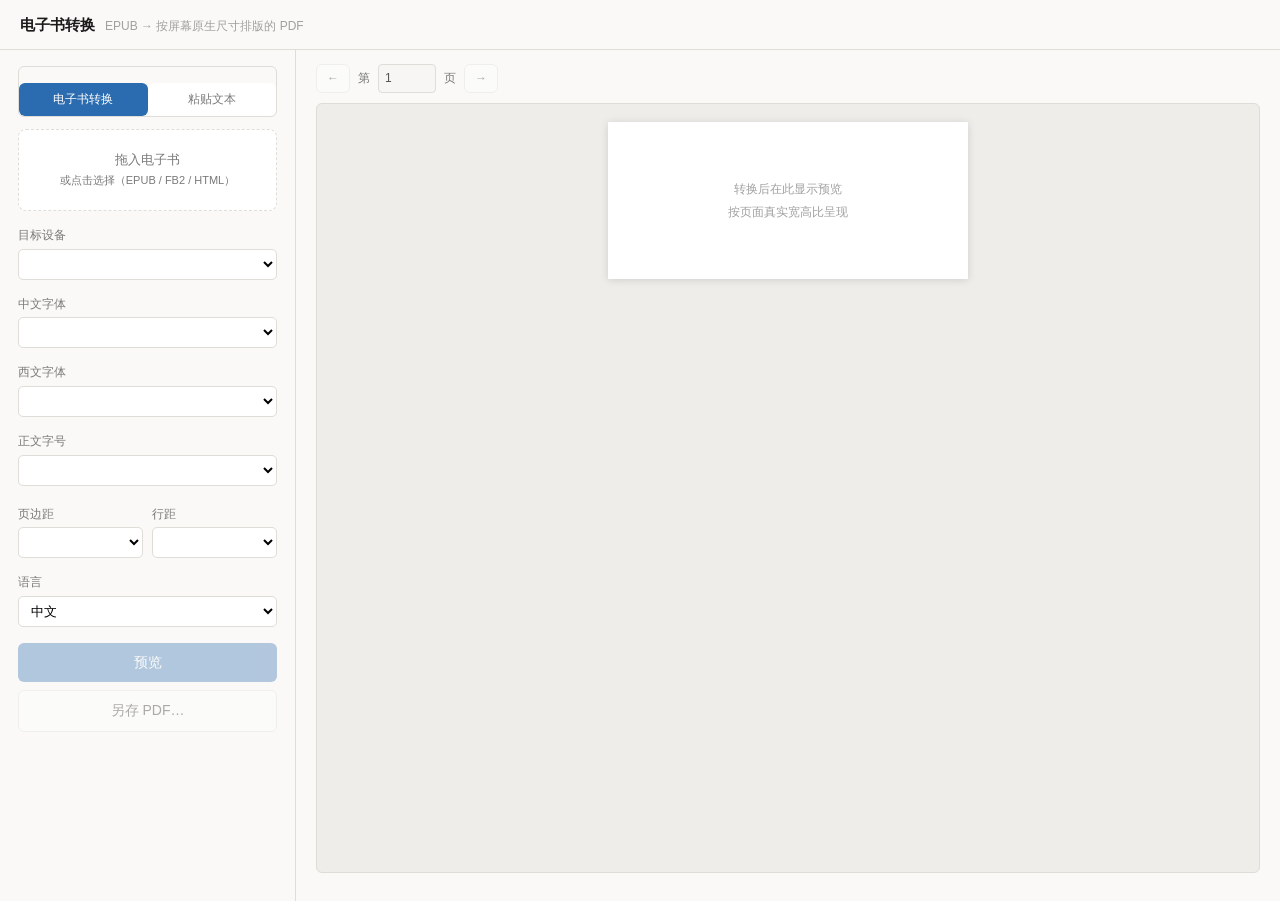
==== commit 305b0e54: "feat: PDF 标题注入 + 原生 SwiftUI 重写 - deliver.sh / server.py: 剪贴板/粘贴文本自动注入 frontmatter title   使 PDF 元数据含" ====
--- a/gui/index.html
+++ b/gui/index.html
@@ -18,6 +18,12 @@
   .drop.on{border-color:var(--acc);background:#eef4fb;color:var(--acc)}
   .fname{font-size:12px;margin-top:7px;color:var(--fg);word-break:break-all}
 
+  .tabs{display:flex;gap:0;margin-bottom:12px;border:1px solid var(--line);border-radius:6px;overflow:hidden}
+  .tab{flex:1;padding:7px 0;border:0;background:#fff;font:inherit;font-size:12px;cursor:pointer;color:var(--mut)}
+  .tab.active{background:var(--acc);color:#fff;font-weight:500}
+  #textarea{width:100%;min-height:180px;padding:10px;border:1px solid var(--line);border-radius:6px;
+            font:13px/1.5 -apple-system,"PingFang SC",sans-serif;resize:vertical;background:#fff}
+
   label{display:block;font-size:12px;color:var(--mut);margin:15px 0 4px}
   select{width:100%;padding:6px 8px;border:1px solid var(--line);border-radius:5px;
          background:#fff;font:inherit;font-size:13px}
@@ -59,9 +65,24 @@
 
 <main>
 <aside>
-  <div class="drop" id="drop">拖入电子书<br><span style="font-size:11px">或点击选择（EPUB / FB2 / HTML）</span></div>
-  <input type="file" id="file" accept=".epub,.fb2,.html,.md" hidden>
-  <div class="fname" id="fname"></div>
+  <div class="tabs">
+    <button class="tab active" id="tab-epub">电子书转换</button>
+    <button class="tab" id="tab-text">粘贴文本</button>
+  </div>
+
+  <div id="mode-epub">
+    <div class="drop" id="drop">拖入电子书<br><span style="font-size:11px">或点击选择（EPUB / FB2 / HTML）</span></div>
+    <input type="file" id="file" accept=".epub,.fb2,.html,.md" hidden>
+    <div class="fname" id="fname"></div>
+  </div>
+
+  <div id="mode-text" style="display:none">
+    <label>标题 <span style="font-weight:400;color:var(--faint)">（PDF 元数据，用于设备内识别）</span></label>
+    <input type="text" id="doctitle" placeholder="可选，留空则自动提取第一个 # 标题"
+           style="width:100%;padding:6px 8px;border:1px solid var(--line);border-radius:5px;
+                  background:#fff;font:inherit;font-size:13px;margin-bottom:2px">
+    <textarea id="textarea" placeholder="粘贴 Markdown 文本…" rows="10"></textarea>
+  </div>
 
   <label>目标设备</label>
   <select id="dev"></select>
@@ -114,7 +135,7 @@
 
 <script>
 const $ = s => document.querySelector(s);
-let DEV=null, DEVS=[], SRC=null, PDF=null, PAGES=0, DIRTY=false;
+let DEV=null, DEVS=[], SRC=null, PDF=null, PAGES=0, DIRTY=false, MODE='epub';
 
 const SIZES = [
   ['9pt','小五'],['10pt',''],['10.5pt','五号'],['11pt',''],
@@ -233,12 +254,69 @@
   st('已载入，点「预览」查看排版','ok');
 }
 
+// ── 模式切换 ──────────────────────────────────────────
+function switchMode(mode){
+  MODE=mode;
+  $('#tab-epub').classList.toggle('active', mode==='epub');
+  $('#tab-text').classList.toggle('active', mode==='text');
+  $('#mode-epub').style.display = mode==='epub' ? '' : 'none';
+  $('#mode-text').style.display = mode==='text' ? '' : 'none';
+  // 重置状态，避免串味
+  SRC=null; PDF=null; PAGES=0; DIRTY=false;
+  $('#fname').textContent=''; $('#doctitle').value='';
+  $('#preview').disabled=true; $('#save').disabled=true; $('#send').disabled=true;
+  ['#pg','#prev','#next'].forEach(s=>$(s).disabled=true);
+  $('#pg').value=1; $('#pgtot').textContent='页';
+  $('#page').innerHTML='<div class="empty">转换后在此显示预览<br>按页面真实宽高比呈现</div>';
+  $('#tech').innerHTML=''; $('#pnote').textContent='';
+  if(mode==='text'){
+    const hasText = $('#textarea').value.trim().length > 0;
+    $('#preview').disabled = !hasText;
+    st(hasText?'粘贴 Markdown 文本后点「预览」':'粘贴 Markdown 文本后点「预览」','info');
+  }
+  else st('拖入或点击选择电子书文件','info');
+}
+$('#tab-epub').onclick=()=>switchMode('epub');
+$('#tab-text').onclick=()=>switchMode('text');
+
+// ── 文本框输入 → DIRTY + 启用预览 ──────────────────────
+$('#textarea').addEventListener('input', ()=>{
+  if(MODE==='text'){
+    DIRTY=true;
+    const hasText = $('#textarea').value.trim().length > 0;
+    $('#preview').disabled = !hasText;
+    if(hasText) st('文本已修改，请重新预览','info');
+  }
+});
+
+// ── textarea Cmd+A 全选（WKWebView 兼容）─────────────
+$('#textarea').addEventListener('keydown', e=>{
+  if((e.metaKey || e.ctrlKey) && e.key==='a'){
+    e.preventDefault();
+    $('#textarea').select();
+  }
+});
+
+// ── 构建 convert 请求体 ────────────────────────────────
+function buildConvertBody(){
+  const c = cfg();
+  if(MODE==='text'){
+    const text = $('#textarea').value;
+    if(!text.trim()) return null;
+    const title = $('#doctitle').value.trim();
+    return {text:text, plain:true, config:c, title:title||undefined};
+  }
+  if(!SRC) return null;
+  return {path:SRC, config:c};
+}
+
 // ── 预览（整本渲染，缓存产物）────────────────────────
 $('#preview').onclick = async ()=>{
-  if(!SRC) return;
+  const body = buildConvertBody();
+  if(!body){ st(MODE==='text'?'请先粘贴文本':'请先选择文件','err'); return; }
   $('#preview').disabled=true; st('渲染中…','run');
   const r = await (await fetch('/api/convert',{method:'POST',
-    body:JSON.stringify({path:SRC,config:cfg()})})).json();
+    body:JSON.stringify(body)})).json();
   $('#preview').disabled=false;
   if(!r.ok){ st('渲染失败：'+r.error,'err'); return; }
   PDF=r.pdf; PAGES=r.metrics.pages; window.__sizes=r.metrics.page_sizes;
@@ -265,13 +343,14 @@
 $('#prev').onclick=()=>show((+$('#pg').value)-1);
 $('#next').onclick=()=>show((+$('#pg').value)+1);
 
-// ── 发送到设备（参数未变复用缓存，变了先重渲）─────────
+// ── 发送到设备（参数/文本未变复用缓存，变了先重渲）─────
 $('#send').onclick = async ()=>{
-  if(!SRC) return;
+  const body = buildConvertBody();
+  if(!body){ st('无可发送的内容','err'); return; }
   if(DIRTY){
-    st('参数已改，先重新渲染…','run');
+    st('内容已改，先重新渲染…','run');
     const r = await (await fetch('/api/convert',{method:'POST',
-      body:JSON.stringify({path:SRC,config:cfg()})})).json();
+      body:JSON.stringify(body)})).json();
     if(!r.ok){ st('渲染失败：'+r.error,'err'); return; }
     PDF=r.pdf; PAGES=r.metrics.pages; DIRTY=false;
   }
@@ -282,17 +361,24 @@
           : '发送失败：'+r.error, r.ok?'ok':'err');
 };
 
-// ── 另存 PDF（参数未变复用缓存，变了先重渲）───────────
+// ── 另存 PDF（参数/文本未变复用缓存，变了先重渲）───────
 $('#save').onclick = async ()=>{
-  if(!SRC) return;
+  const body = buildConvertBody();
+  if(!body){ st('无可保存的内容','err'); return; }
   if(DIRTY){
-    st('参数已改，先重新渲染…','run');
+    st('内容已改，先重新渲染…','run');
     const r = await (await fetch('/api/convert',{method:'POST',
-      body:JSON.stringify({path:SRC,config:cfg()})})).json();
+      body:JSON.stringify(body)})).json();
     if(!r.ok){ st('渲染失败：'+r.error,'err'); return; }
     PDF=r.pdf; PAGES=r.metrics.pages; DIRTY=false;
   }
-  const dest = prompt('另存为（完整路径）', (SRC||'').replace(/\.[^.]+$/,'')+'.pdf');
+  let defName = 'pasted.pdf';
+  if(MODE==='epub' && SRC) defName = SRC.replace(/\.[^.]+$/,'').split('/').pop()+'.pdf';
+  if(MODE==='text'){
+    const m=$('#textarea').value.match(/^#\s+(.+)/m);
+    if(m) defName = m[1].trim().substring(0,30).replace(/[\/\\:]/g,'_')+'.pdf';
+  }
+  const dest = prompt('另存为（完整路径）', defName);
   if(!dest) return;
   const r = await (await fetch('/api/save',{method:'POST',
     body:JSON.stringify({pdf:PDF,dest})})).json();
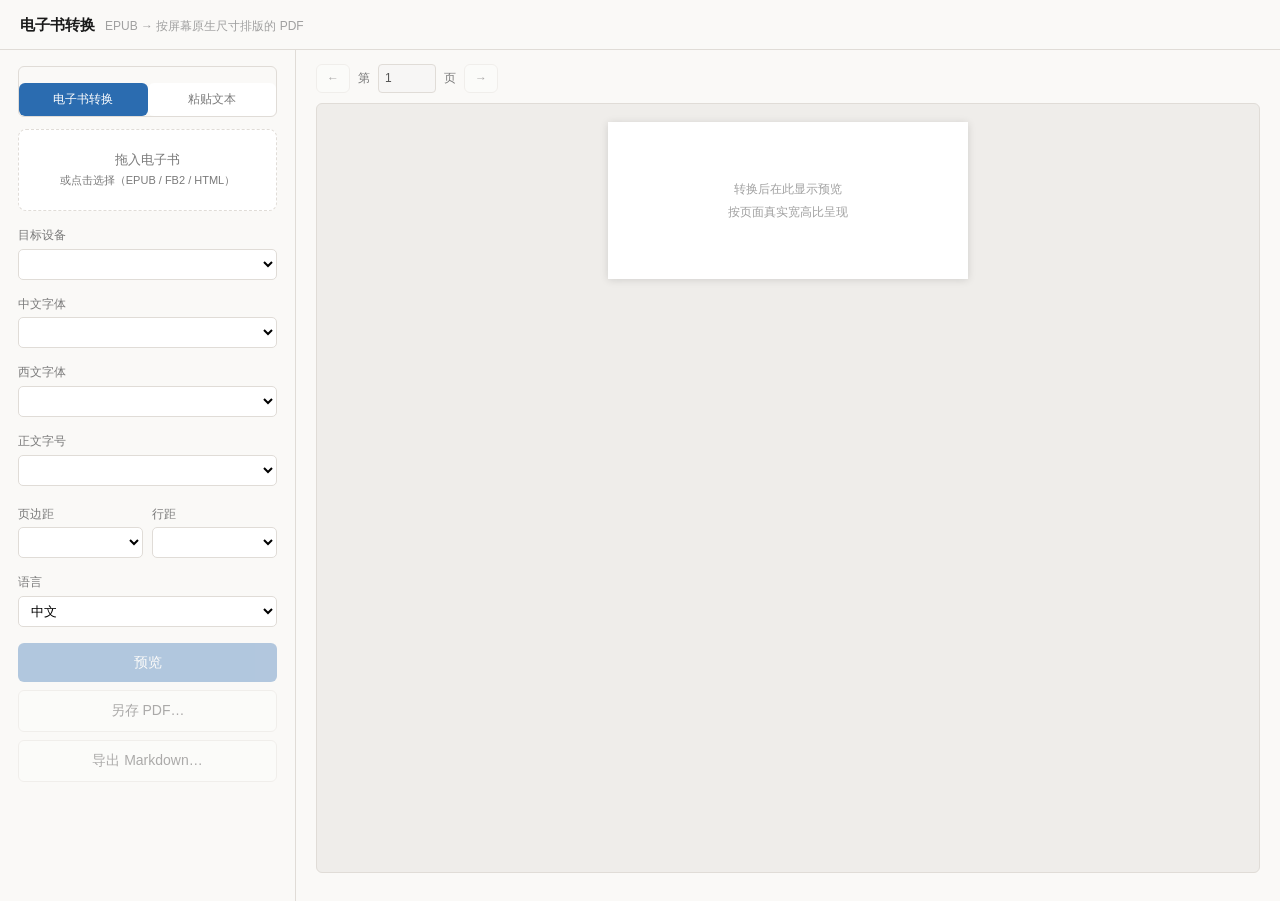
==== commit c5d4e95a: "feat(export): export the document as Markdown, alongside PDF All three inputs (file / pasted text / " ====
--- a/gui/index.html
+++ b/gui/index.html
@@ -109,6 +109,7 @@
   <button id="preview" disabled>预览</button>
   <button id="send" class="sec" disabled hidden>发送到 Quaderno</button>
   <button id="save" class="sec" disabled>另存 PDF…</button>
+  <button id="exportmd" class="sec" disabled>导出 Markdown…</button>
 
   <div class="st" id="st"></div>
 </aside>
@@ -264,7 +265,7 @@
   // 重置状态，避免串味
   SRC=null; PDF=null; PAGES=0; DIRTY=false;
   $('#fname').textContent=''; $('#doctitle').value='';
-  $('#preview').disabled=true; $('#save').disabled=true; $('#send').disabled=true;
+  $('#preview').disabled=true; $('#save').disabled=true; $('#send').disabled=true; $('#exportmd').disabled=true;
   ['#pg','#prev','#next'].forEach(s=>$(s).disabled=true);
   $('#pg').value=1; $('#pgtot').textContent='页';
   $('#page').innerHTML='<div class="empty">转换后在此显示预览<br>按页面真实宽高比呈现</div>';
@@ -321,7 +322,7 @@
   if(!r.ok){ st('渲染失败：'+r.error,'err'); return; }
   PDF=r.pdf; PAGES=r.metrics.pages; window.__sizes=r.metrics.page_sizes;
   DIRTY=false;
-  $('#save').disabled=false; $('#send').disabled=false;
+  $('#save').disabled=false; $('#send').disabled=false; $('#exportmd').disabled=false;
   ['#pg','#prev','#next'].forEach(s=>$(s).disabled=false);
   $('#pg').max=PAGES; $('#pgtot').textContent=`/ ${PAGES} 页`;
   update(); st(`渲染完成，共 ${PAGES} 页`,'ok');
@@ -355,8 +356,9 @@
     PDF=r.pdf; PAGES=r.metrics.pages; DIRTY=false;
   }
   st('正在发送到 Quaderno…','run');
+  const title = MODE==='text' ? ($('#doctitle').value||'').trim() : '';
   const r = await (await fetch('/api/deliver',{method:'POST',
-    body:JSON.stringify({pdf:PDF})})).json();
+    body:JSON.stringify({pdf:PDF, title:title})})).json();
   st(r.ok ? '已发送（客户端需保持连接，稍后同步到设备）'
           : '发送失败：'+r.error, r.ok?'ok':'err');
 };
@@ -385,5 +387,43 @@
   st(r.ok?'已保存到 '+r.saved:'保存失败：'+r.error, r.ok?'ok':'err');
 };
 
+// ── 导出 Markdown（无图直接 .md，有图 .zip 含 media/）──────
+$('#exportmd').onclick = async ()=>{
+  $('#exportmd').disabled=true; st('正在导出 Markdown…','run');
+  let body, defName;
+  if(MODE==='text'){
+    const text = $('#textarea').value;
+    if(!text.trim()){ st('无内容可导出','err'); $('#exportmd').disabled=false; return; }
+    const title = $('#doctitle').value.trim();
+    body = {text, title: title||undefined};
+    defName = title ? title.substring(0,60).replace(/[\/\\:*?"<>|]/g,'_') : 'document';
+  } else {
+    if(!SRC){ st('请先选择文件','err'); $('#exportmd').disabled=false; return; }
+    body = {path: SRC};
+    defName = SRC.replace(/\.[^.]+$/,'').split('/').pop();
+  }
+  try {
+    const resp = await fetch('/api/export_md',{method:'POST',body:JSON.stringify(body)});
+    const ct = resp.headers.get('content-type')||'';
+    if(ct.includes('application/json')){
+      const r = await resp.json();
+      st('导出失败：'+(r.error||'未知错误'),'err');
+      $('#exportmd').disabled=false; return;
+    }
+    const isZip = ct.includes('application/zip');
+    defName += isZip ? '.zip' : '.md';
+    const blob = await resp.blob();
+    const url = URL.createObjectURL(blob);
+    const a = document.createElement('a');
+    a.href = url; a.download = defName;
+    document.body.appendChild(a); a.click();
+    document.body.removeChild(a); URL.revokeObjectURL(url);
+    st(isZip ? '已导出 '+defName+'（解压得 .md 与 media/）' : '已导出 '+defName,'ok');
+  } catch(e){
+    st('导出失败：'+e.message,'err');
+  }
+  $('#exportmd').disabled=false;
+};
+
 init();
 </script>
